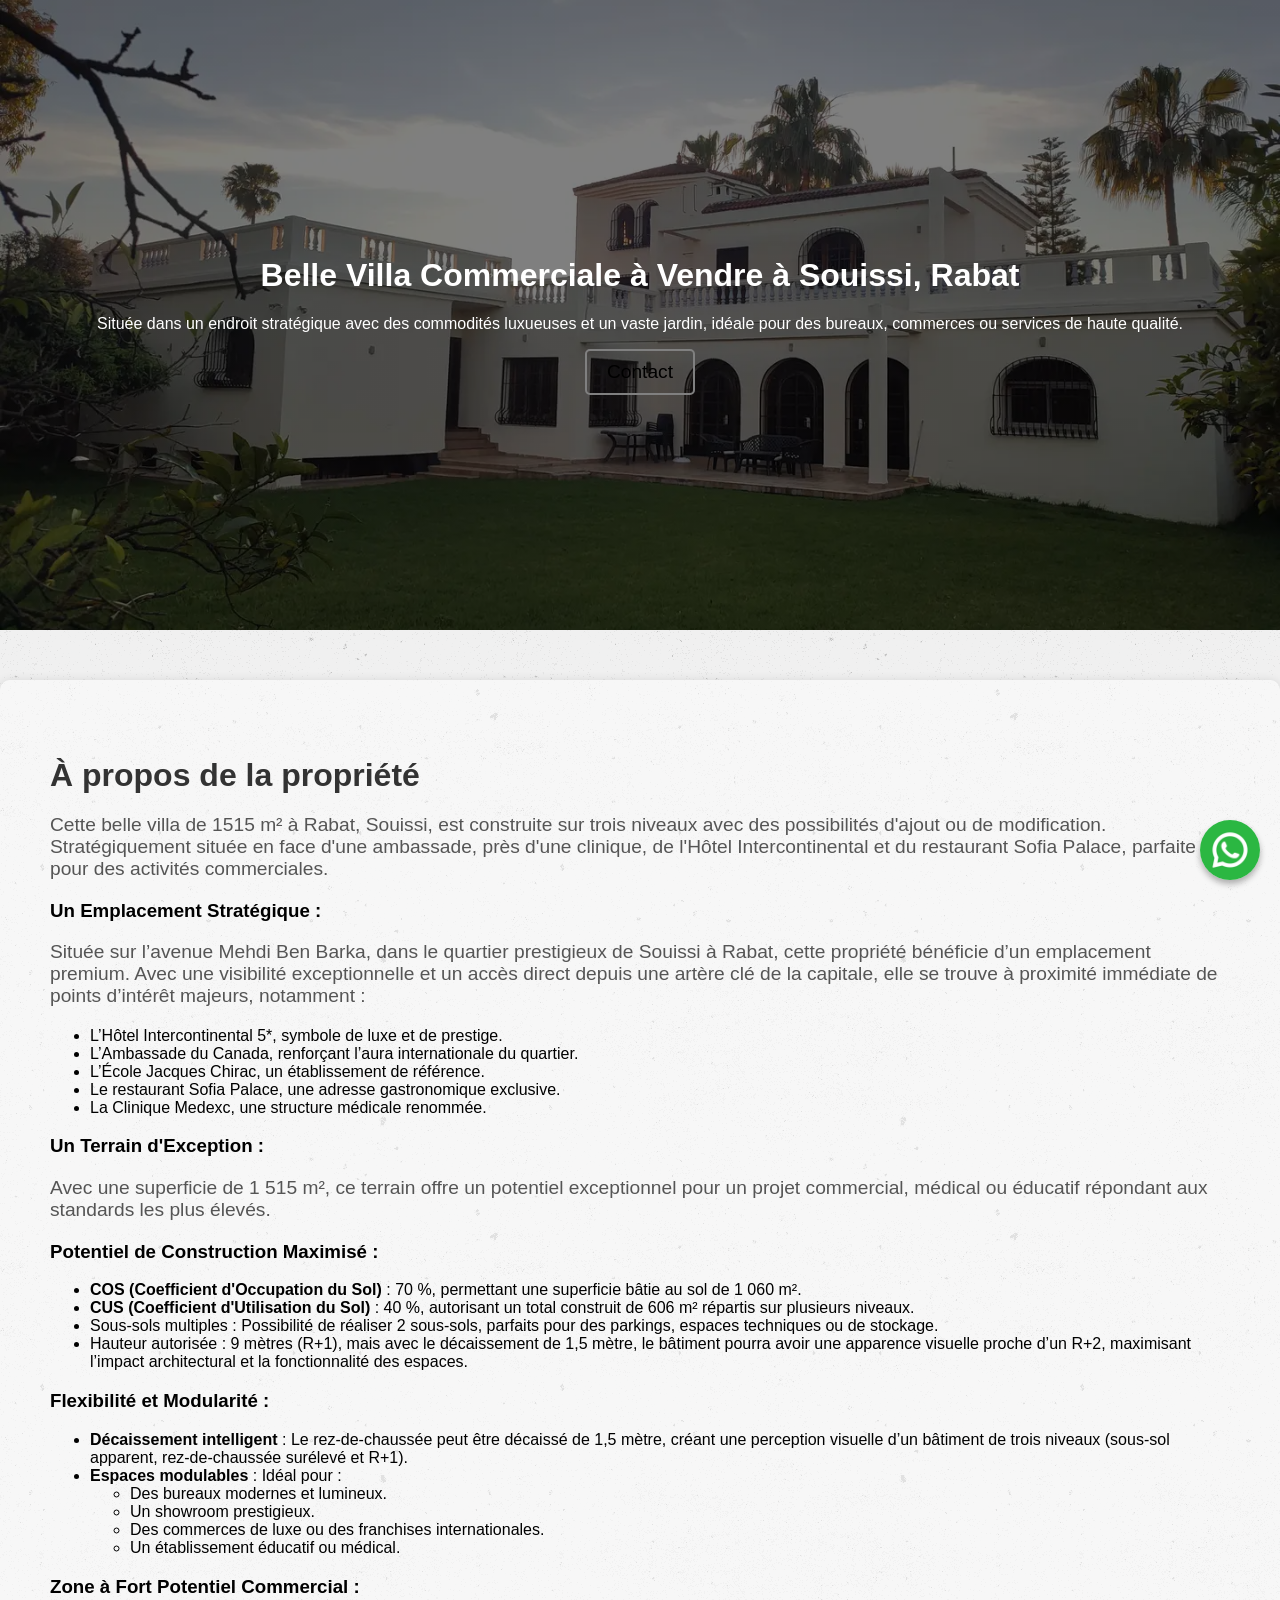
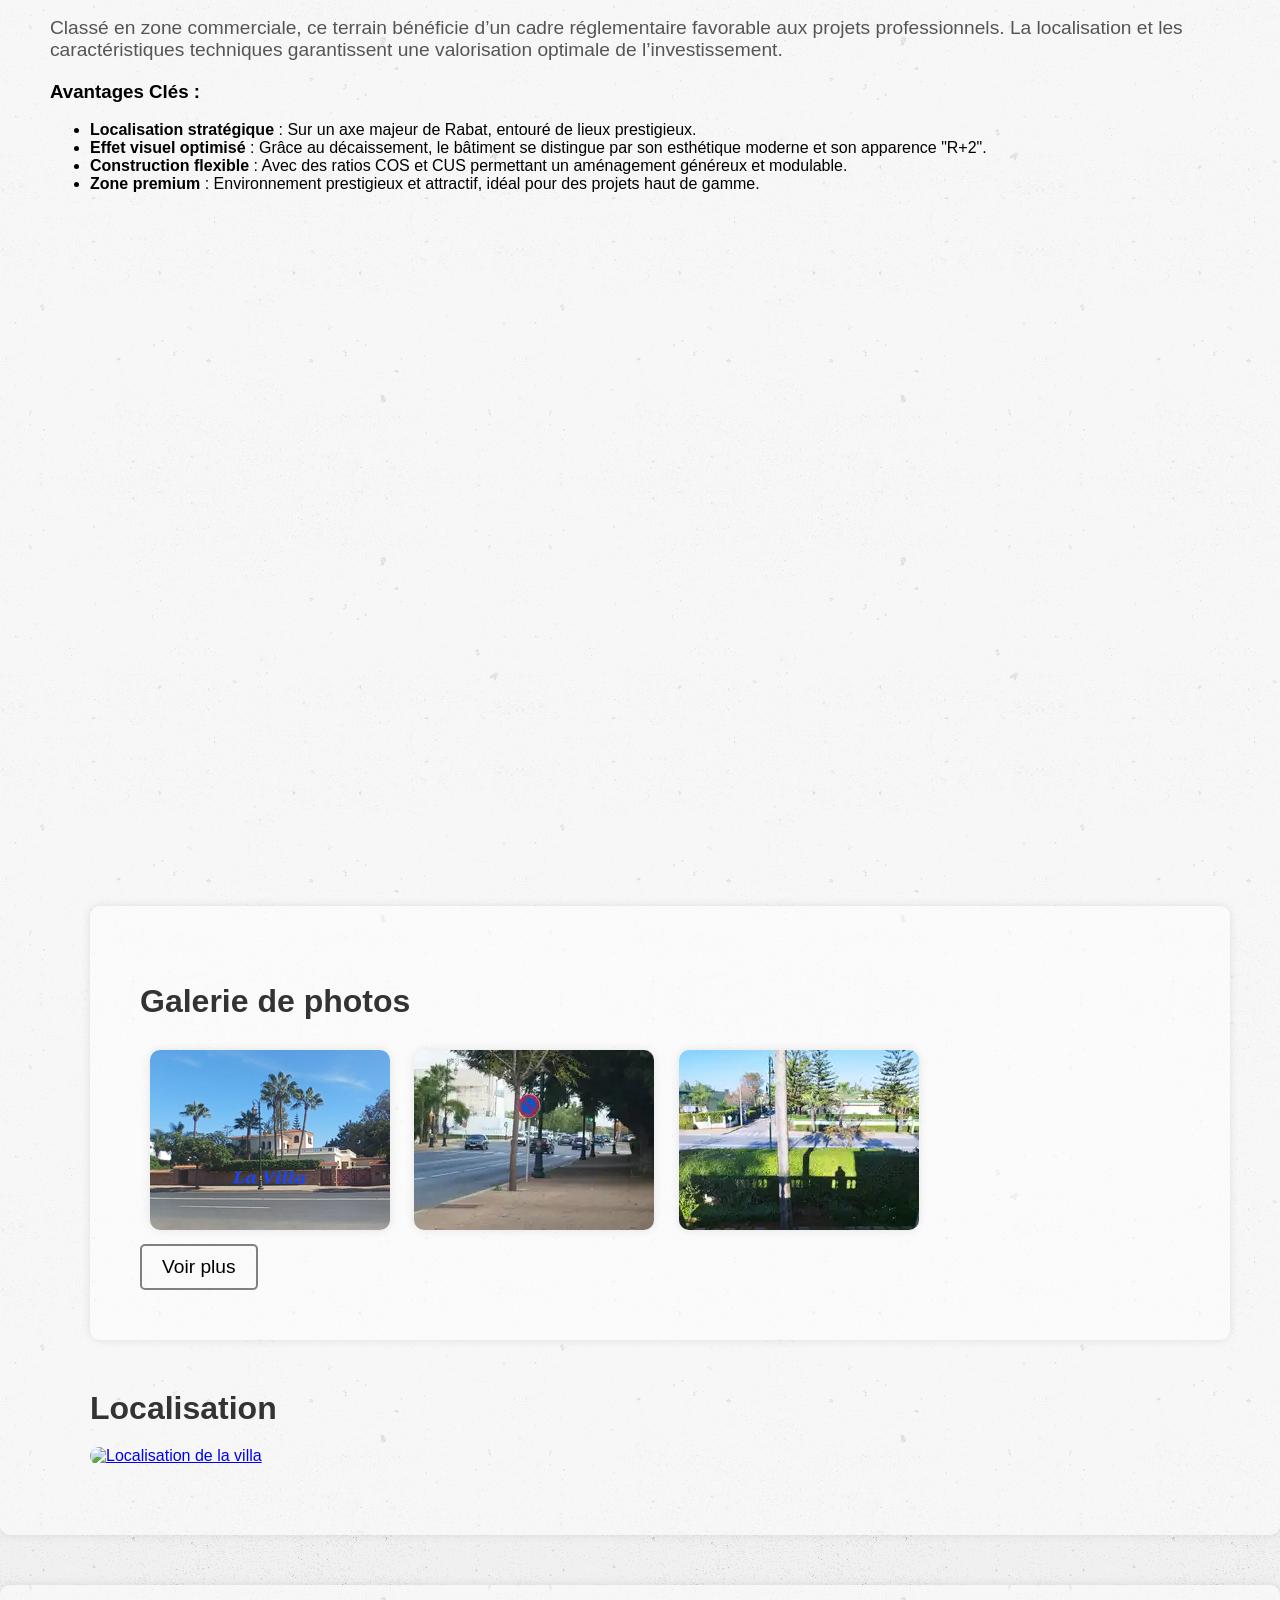
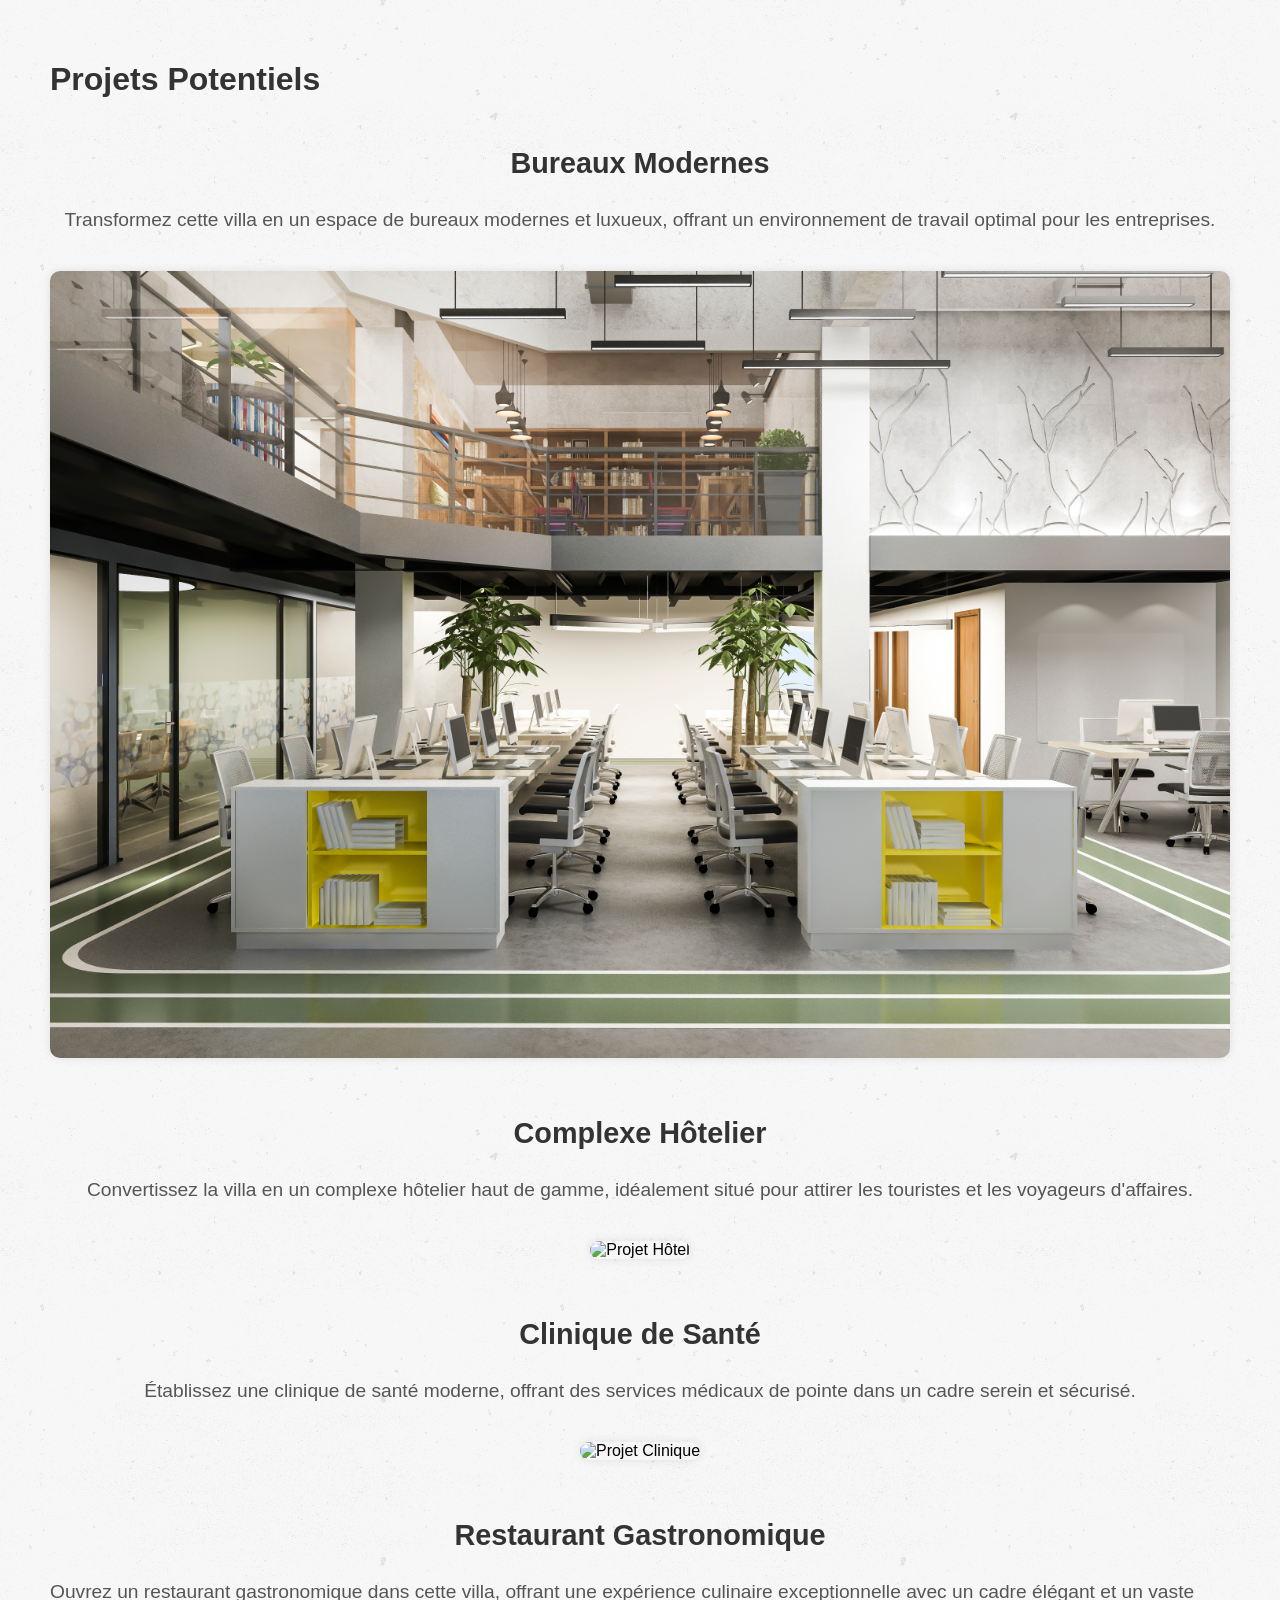
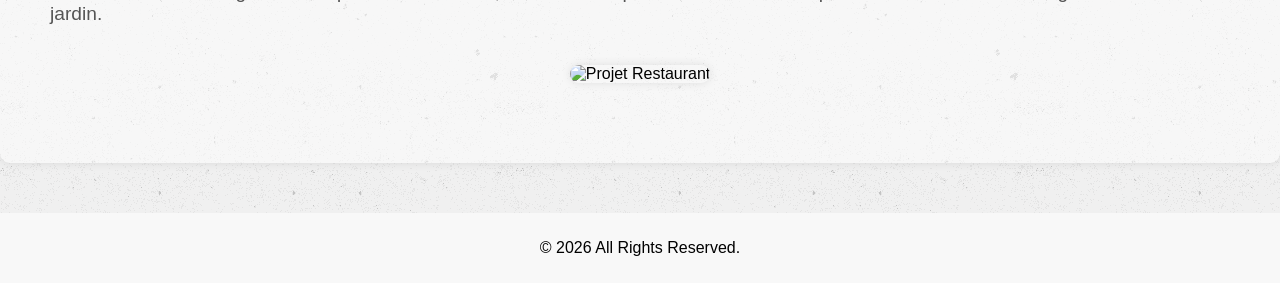
==== index.html @ d60ab320 "Delete GitHubDesktopSetup-x64.exe" ====
<!DOCTYPE html>
<html lang="fr">
<head>
    <meta charset="UTF-8">
    <meta name="viewport" content="width=device-width, initial-scale=1.0">
    <title>Villa Commerciale à Vendre à Souissi, Rabat</title>
    <link rel="preload" href="images/background.webp" as="image">
    <style>
        /* Reset and general styling */
        body, html {
            height: 100%;
            margin: 0;
            padding: 0;
            font-family: 'Arial', sans-serif;
            background-color: #F0F0F0; /* Updated background color */
            background-image: url('images/texture.png'); /* Ensure this path is correct */
            background-repeat: repeat; /* Texture should tile */
            background-attachment: scroll; /* Allows the texture to scroll with the content */
            background-size: auto; /* Maintains the texture's size */
        }

        /* Hero section */
        .hero {
            position: relative;
            height: 70vh;
            background: #cccccc url('images/background.webp') no-repeat center center/cover;
            display: flex;
            justify-content: center;
            align-items: center;
            text-align: center;
            color: white;
        }

        .hero:before {
            content: "";
            position: absolute;
            top: 0; right: 0; bottom: 0; left: 0;
            background: linear-gradient(rgba(0,0,0,0.5), rgba(0,0,0,0.5));
        }

        .hero-content {
            position: relative;
            z-index: 1;
            padding: 20px;
            border-radius: 10px;
        }

        .cta-button {
            padding: 10px 20px;
            font-size: 1.2em;
            color: black;
            background-color: transparent;
            border: 2px solid gray;
            border-radius: 5px;
            cursor: pointer;
            transition: background-color 0.3s, color 0.3s;
        }

        .cta-button:hover {
            background-color: rgba(255, 255, 255, 0.2);
            color: #D1FFBD;
        }

        /* Details and Media sections */
        .details, .media, .projects, .map-container {
            padding: 50px;
            background: rgba(255, 255, 255, 0.5); /* Adjusted to be transparent */
            margin: 50px auto;
            max-width: 1200px;
            border-radius: 10px;
            box-shadow: 0 0 10px rgba(0, 0, 0, 0.1);
        }

        .details h2, .media h2, .projects h2, .map-container h2 {
            font-size: 2em;
            margin-bottom: 20px;
            color: #333;
        }

        .details p, .media p, .projects p {
            font-size: 1.2em;
            margin-bottom: 20px;
            color: #555;
        }

        .image-gallery img, .map-container img {
            max-width: 100%;
            height: auto;
            border-radius: 10px;
            margin: 10px;
            box-shadow: 0 0 10px rgba(0, 0, 0, 0.1);
        }

        .project {
            display: flex;
            flex-direction: column;
            align-items: center;
            margin-bottom: 30px;
        }

        .project img {
            max-width: 100%;
            height: auto;
            border-radius: 10px;
            margin-top: 20px;
            box-shadow: 0 0 10px rgba(0, 0, 0, 0.1);
        }

        .project h3 {
            font-size: 1.8em;
            margin-bottom: 10px;
            color: #333;
        }

        .project p {
            font-size: 1.2em;
            color: #555;
        }

        .whatsapp-icon {
            position: fixed;
            bottom: 20px;
            right: 20px;
            width: 60px;
            height: 60px;
            z-index: 3;
            cursor: pointer;
        }

        .whatsapp-icon img {
            width: 100%;
            height: 100%;
            border-radius: 50%;
            box-shadow: 0px 4px 6px rgba(0, 0, 0, 0.3);
        }

        .whatsapp-icon img:hover {
            box-shadow: 0px 6px 8px rgba(0, 0, 0, 0.5);
        }

        .map-container {
            text-align: center;
            margin: 0 auto;
            max-width: 100%;
        }

        .map-container img {
            display: block;
            width: 100%;
            max-width: 1200px;
            height: auto;
            border-radius: 10px;
        }

        .map-container h2 {
            margin-bottom: 10px;
        }
    </style>
</head>
<body>
    <div class="hero">
        <div class="hero-content">
            <h1>Belle Villa Commerciale à Vendre à Souissi, Rabat</h1>
            <p>Située dans un endroit stratégique avec des commodités luxueuses et un vaste jardin, idéale pour des bureaux, commerces ou services de haute qualité.</p>
            <button class="cta-button" onclick="window.location.href='contact.html'">Contact</button>
        </div>
    </div>
    <div class="details">
        <h2>À propos de la propriété</h2>
        <p>Cette belle villa de 1515 m² à Rabat, Souissi, est construite sur trois niveaux avec des possibilités d'ajout ou de modification. Stratégiquement située en face d'une ambassade, près d'une clinique, de l'Hôtel Intercontinental et du restaurant Sofia Palace, parfaite pour des activités commerciales.</p>

<h3>Un Emplacement Stratégique :</h3>
<p>Située sur l’avenue Mehdi Ben Barka, dans le quartier prestigieux de Souissi à Rabat, cette propriété bénéficie d’un emplacement premium. Avec une visibilité exceptionnelle et un accès direct depuis une artère clé de la capitale, elle se trouve à proximité immédiate de points d’intérêt majeurs, notamment :</p>
<ul>
    <li>L’Hôtel Intercontinental 5*, symbole de luxe et de prestige.</li>
    <li>L’Ambassade du Canada, renforçant l’aura internationale du quartier.</li>
    <li>L’École Jacques Chirac, un établissement de référence.</li>
    <li>Le restaurant Sofia Palace, une adresse gastronomique exclusive.</li>
    <li>La Clinique Medexc, une structure médicale renommée.</li>
</ul>

<h3>Un Terrain d'Exception :</h3>
<p>Avec une superficie de 1 515 m², ce terrain offre un potentiel exceptionnel pour un projet commercial, médical ou éducatif répondant aux standards les plus élevés.</p>

<h3>Potentiel de Construction Maximisé :</h3>
<ul>
    <li><strong>COS (Coefficient d'Occupation du Sol)</strong> : 70 %, permettant une superficie bâtie au sol de 1 060 m².</li>
    <li><strong>CUS (Coefficient d'Utilisation du Sol)</strong> : 40 %, autorisant un total construit de 606 m² répartis sur plusieurs niveaux.</li>
    <li>Sous-sols multiples : Possibilité de réaliser 2 sous-sols, parfaits pour des parkings, espaces techniques ou de stockage.</li>
    <li>Hauteur autorisée : 9 mètres (R+1), mais avec le décaissement de 1,5 mètre, le bâtiment pourra avoir une apparence visuelle proche d’un R+2, maximisant l’impact architectural et la fonctionnalité des espaces.</li>
</ul>

<h3>Flexibilité et Modularité :</h3>
<ul>
    <li><strong>Décaissement intelligent</strong> : Le rez-de-chaussée peut être décaissé de 1,5 mètre, créant une perception visuelle d’un bâtiment de trois niveaux (sous-sol apparent, rez-de-chaussée surélevé et R+1).</li>
    <li><strong>Espaces modulables</strong> : Idéal pour :
        <ul>
            <li>Des bureaux modernes et lumineux.</li>
            <li>Un showroom prestigieux.</li>
            <li>Des commerces de luxe ou des franchises internationales.</li>
            <li>Un établissement éducatif ou médical.</li>
        </ul>
    </li>
</ul>

<h3>Zone à Fort Potentiel Commercial :</h3>
<p>Classé en zone commerciale, ce terrain bénéficie d’un cadre réglementaire favorable aux projets professionnels. La localisation et les caractéristiques techniques garantissent une valorisation optimale de l’investissement.</p>

<h3>Avantages Clés :</h3>
<ul>
    <li><strong>Localisation stratégique</strong> : Sur un axe majeur de Rabat, entouré de lieux prestigieux.</li>
    <li><strong>Effet visuel optimisé</strong> : Grâce au décaissement, le bâtiment se distingue par son esthétique moderne et son apparence "R+2".</li>
    <li><strong>Construction flexible</strong> : Avec des ratios COS et CUS permettant un aménagement généreux et modulable.</li>
    <li><strong>Zone premium</strong> : Environnement prestigieux et attractif, idéal pour des projets haut de gamme.</li>
    <H1></H1>

    <div style="position: relative; padding-bottom: 56.25%; height: 0; overflow: hidden;">
        <iframe src="https://www.youtube.com/embed/JwhuSSPNiB0" 
                style="position: absolute; top: 0; left: 0; width: 100%; height: 100%;" 
                frameborder="0" 
                allow="accelerometer; autoplay; clipboard-write; encrypted-media; gyroscope; picture-in-picture" 
                allowfullscreen>
        </iframe>
    </div>
    
    <div class="media">
        <h2>Galerie de photos</h2>
        <div class="image-gallery">
            <img src="images/image1.webp" alt="Villa Image 1">
            <img src="images/image2.webp" alt="Villa Image 2">
            <img src="images/image3.webp" alt="Villa Image 3">
        </div>
        <button class="cta-button" onclick="window.location.href='images.html'">Voir plus</button>
    </div>
    <!-- New Map Container -->
    <h2>Localisation</h2>
    <a href="https://maps.app.goo.gl/uHh7BEkEJcPuYiQq9" target="_blank" rel="noopener noreferrer">
        <img src="images/map.gif" alt="Localisation de la villa" style="display: block; width: 100%; max-width: 1200px; height: auto; border-radius: 10px; margin: 20px auto;">
    </a>
    </div>
    <div class="projects">
        <h2>Projets Potentiels</h2>
        <div class="project">
            <h3>Bureaux Modernes</h3>
            <p>Transformez cette villa en un espace de bureaux modernes et luxueux, offrant un environnement de travail optimal pour les entreprises.</p>
            <img src="images/office.jpg" alt="Projet Bureau">
        </div>
        <div class="project">
            <h3>Complexe Hôtelier</h3>
            <p>Convertissez la villa en un complexe hôtelier haut de gamme, idéalement situé pour attirer les touristes et les voyageurs d'affaires.</p>
            <img src="images/hotel.jpg" alt="Projet Hôtel">
        </div>
        <div class="project">
            <h3>Clinique de Santé</h3>
            <p>Établissez une clinique de santé moderne, offrant des services médicaux de pointe dans un cadre serein et sécurisé.</p>
            <img src="images/clinic.jpg" alt="Projet Clinique">
        </div>
        <div class="project">
            <h3>Restaurant Gastronomique</h3>
            <p>Ouvrez un restaurant gastronomique dans cette villa, offrant une expérience culinaire exceptionnelle avec un cadre élégant et un vaste jardin.</p>
            <img src="images/restaurant.jpg" alt="Projet Restaurant">
        </div>
    </div>

    <footer style="text-align: center; padding: 10px; background-color: #f8f8f8;">
        <p>&copy; <span id="year"></span> All Rights Reserved.</p>
        <script>
          document.getElementById('year').textContent = new Date().getFullYear();
        </script>
      </footer>

      <a href="https://wa.me/212661247505" target="_blank" class="whatsapp-icon">
        <img src="images/whatsapp.webp" alt="WhatsApp">
    </a>
      
</body>
</html>
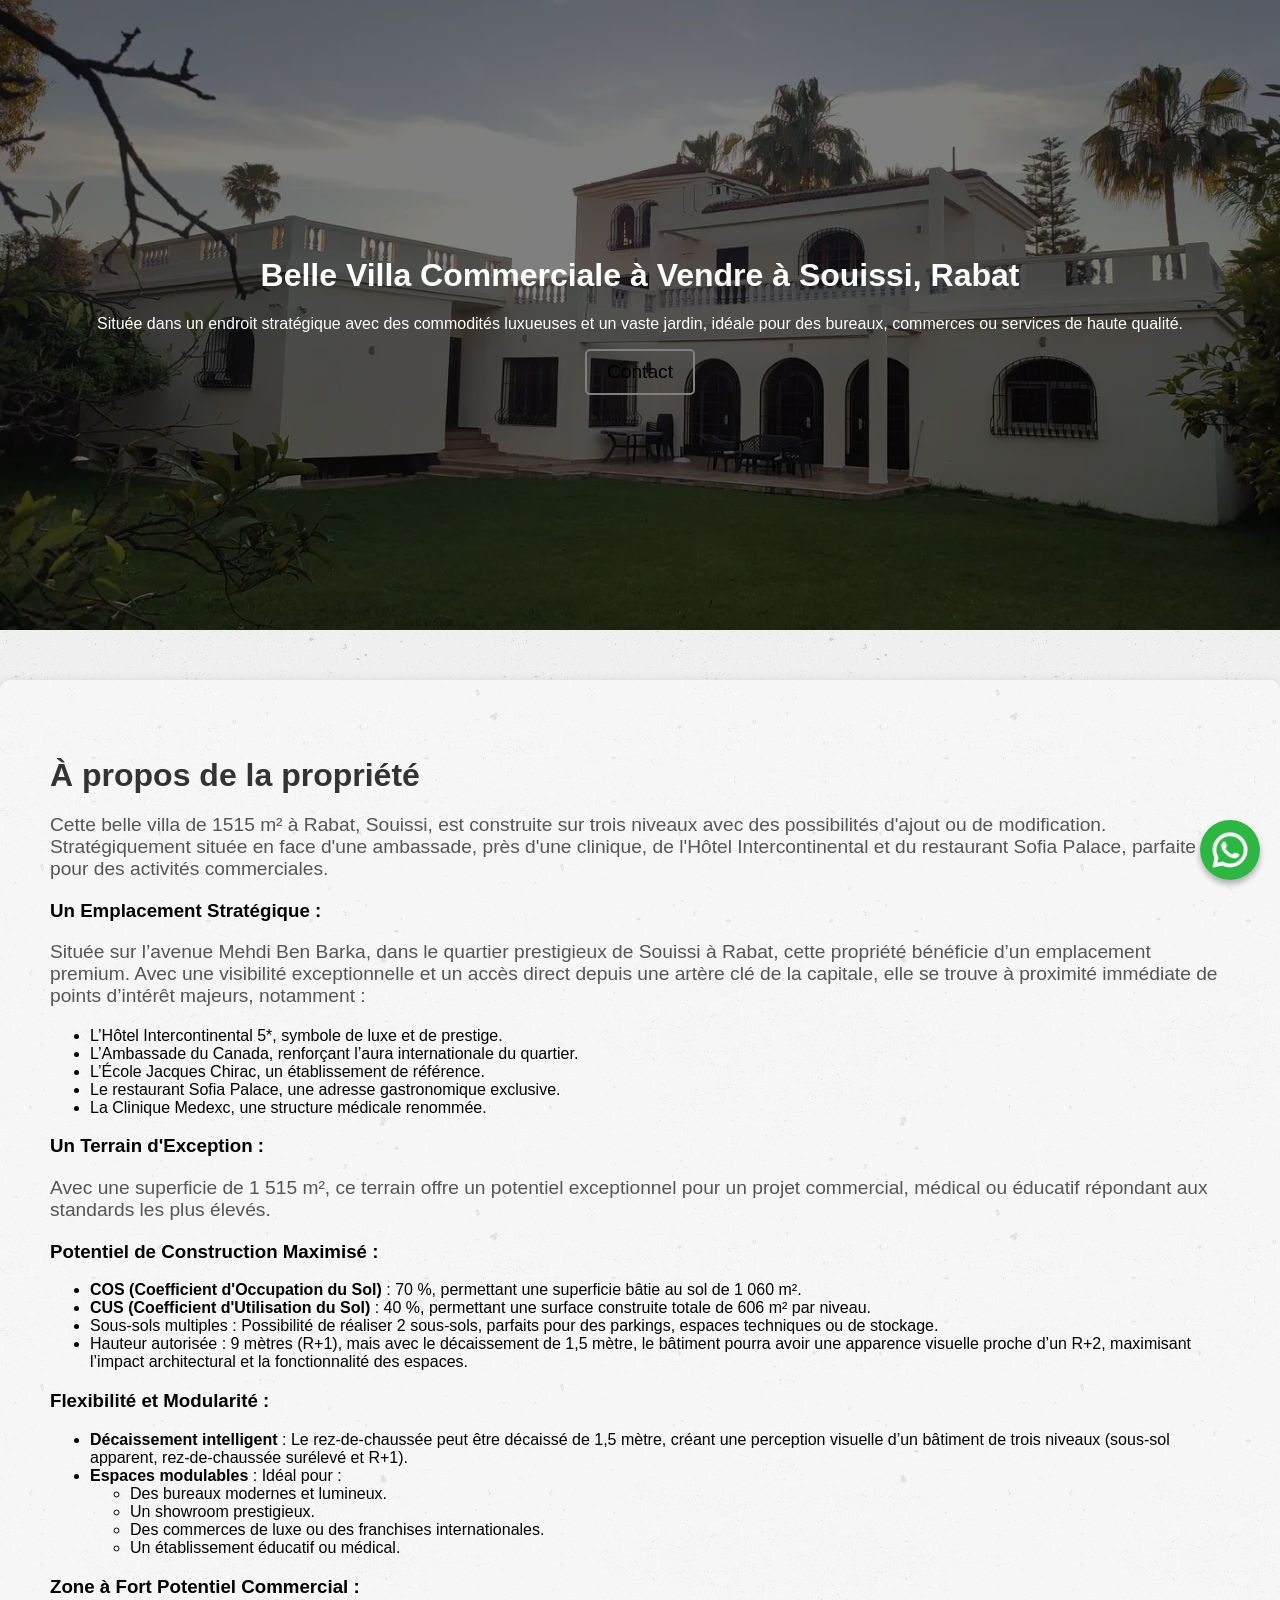
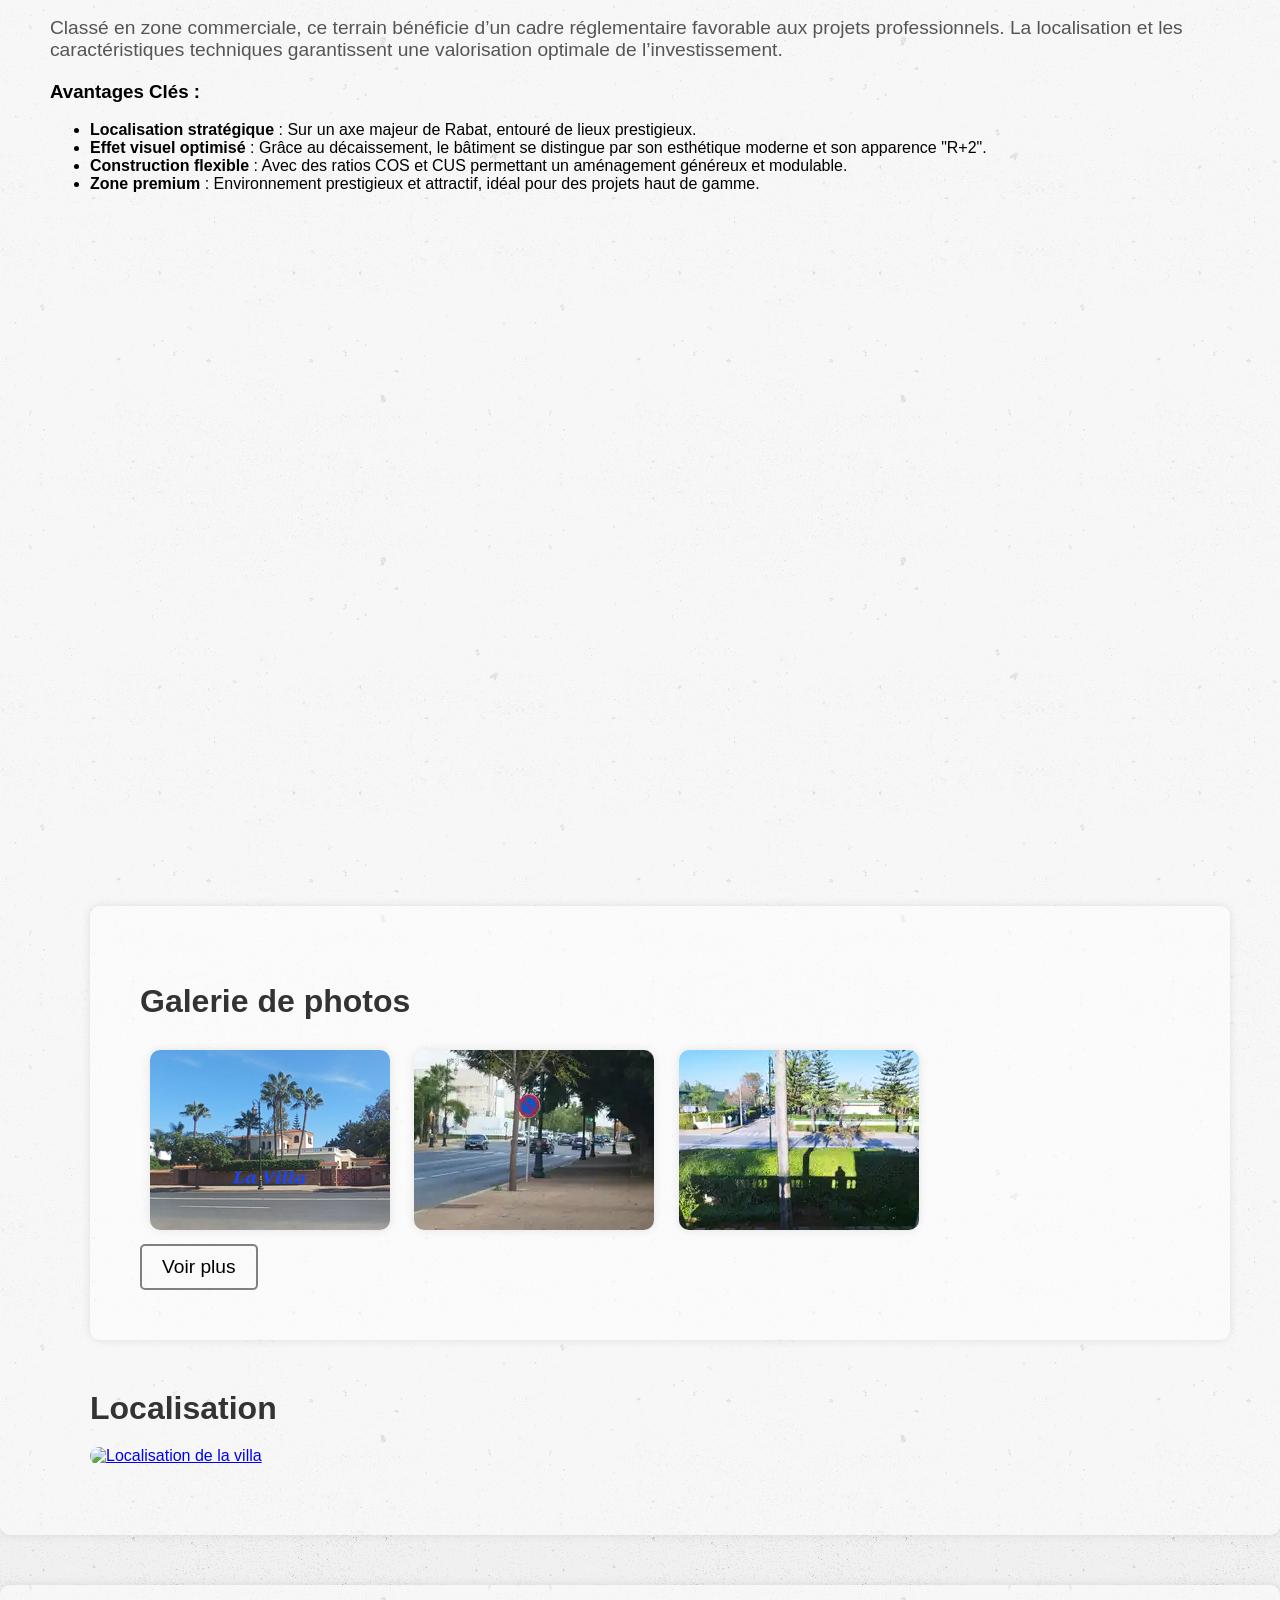
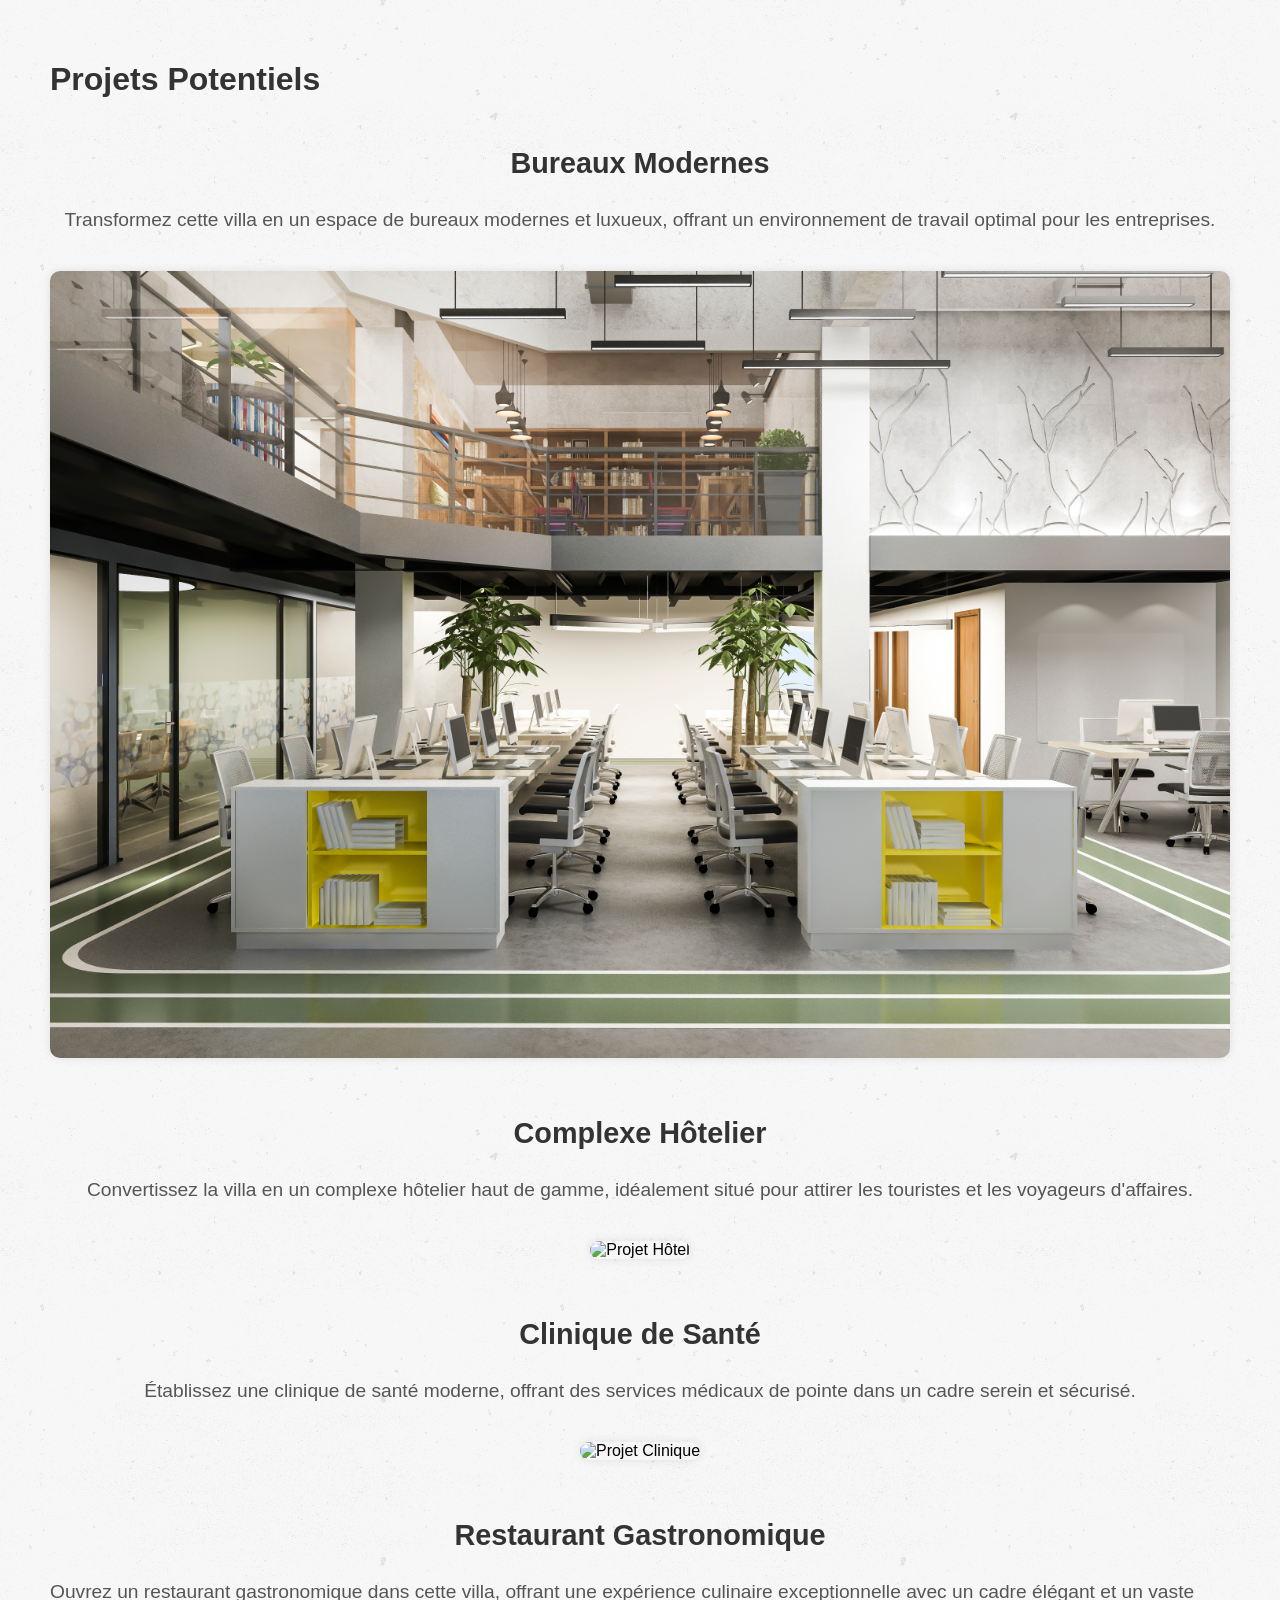
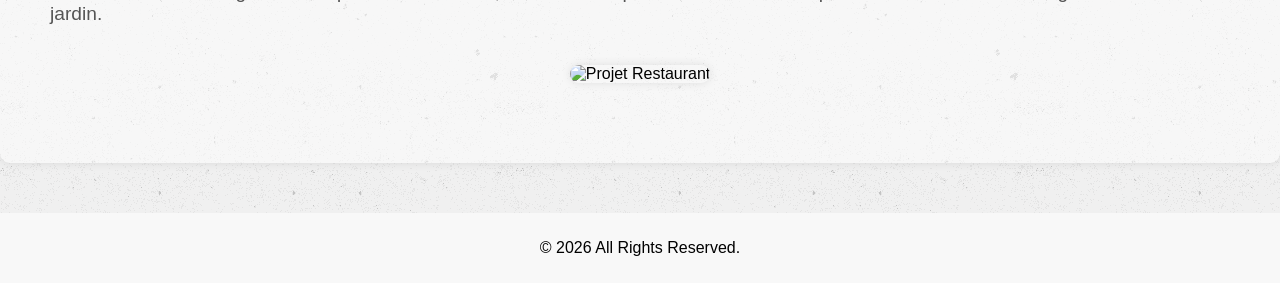
==== commit 1a2f268a: "Add files via upload" ====
--- a/index.html
+++ b/index.html
@@ -185,7 +185,7 @@
 <h3>Potentiel de Construction Maximisé :</h3>
 <ul>
     <li><strong>COS (Coefficient d'Occupation du Sol)</strong> : 70 %, permettant une superficie bâtie au sol de 1 060 m².</li>
-    <li><strong>CUS (Coefficient d'Utilisation du Sol)</strong> : 40 %, autorisant un total construit de 606 m² répartis sur plusieurs niveaux.</li>
+    <li><strong>CUS (Coefficient d'Utilisation du Sol)</strong> : 40 %, permettant une surface construite totale de 606 m² par niveau.</li>
     <li>Sous-sols multiples : Possibilité de réaliser 2 sous-sols, parfaits pour des parkings, espaces techniques ou de stockage.</li>
     <li>Hauteur autorisée : 9 mètres (R+1), mais avec le décaissement de 1,5 mètre, le bâtiment pourra avoir une apparence visuelle proche d’un R+2, maximisant l’impact architectural et la fonctionnalité des espaces.</li>
 </ul>
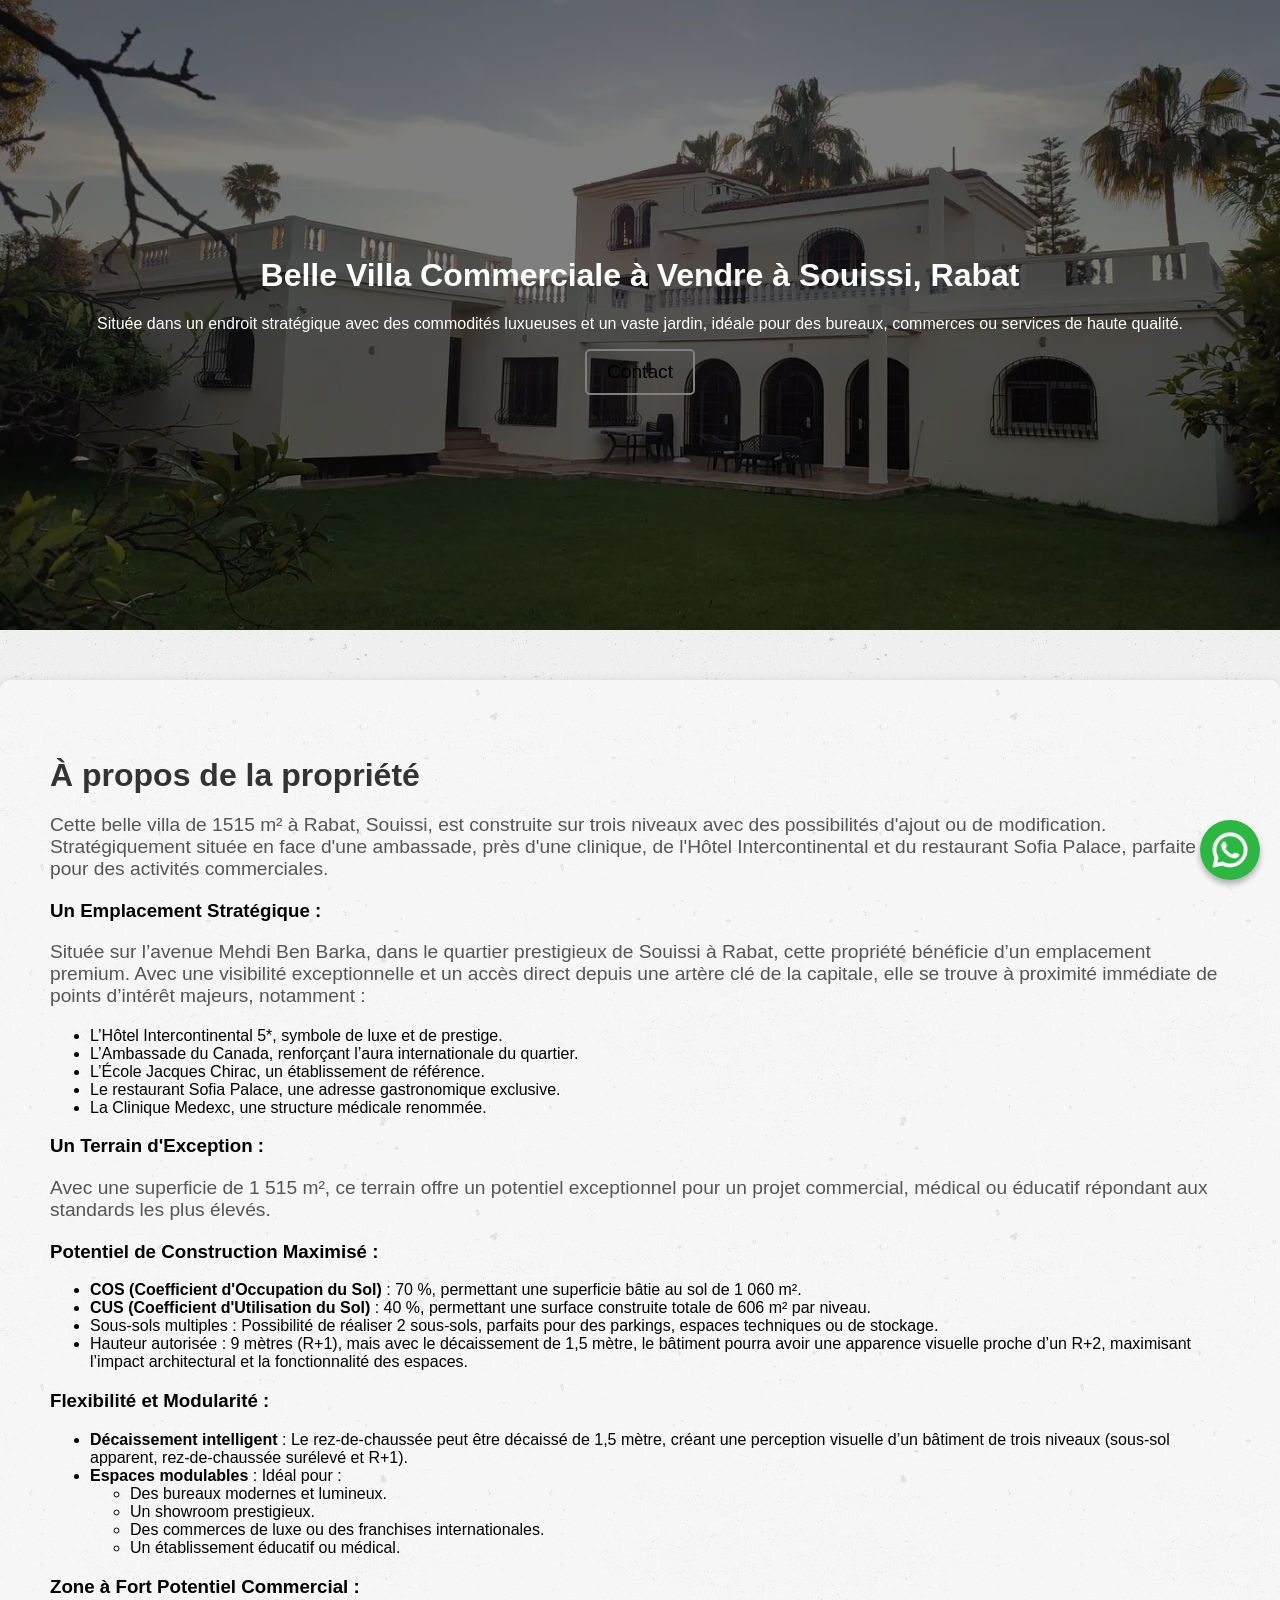
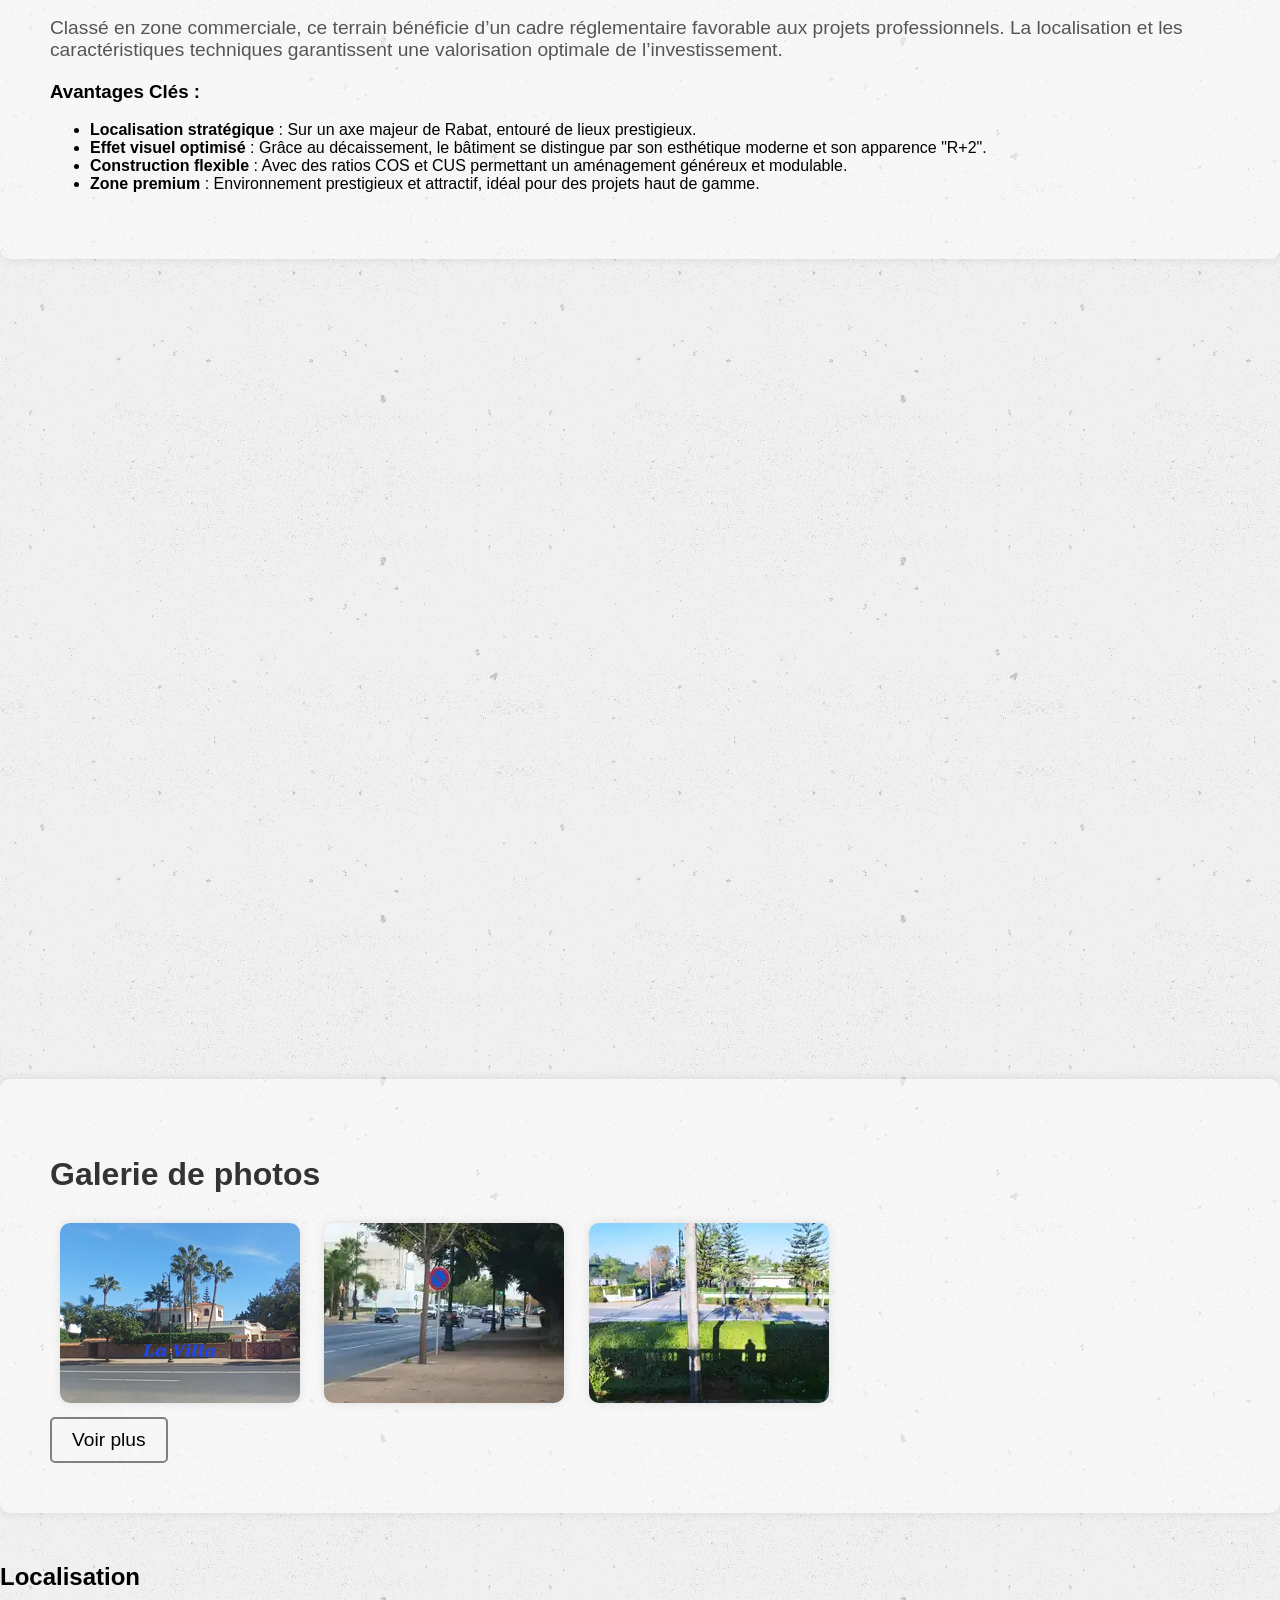
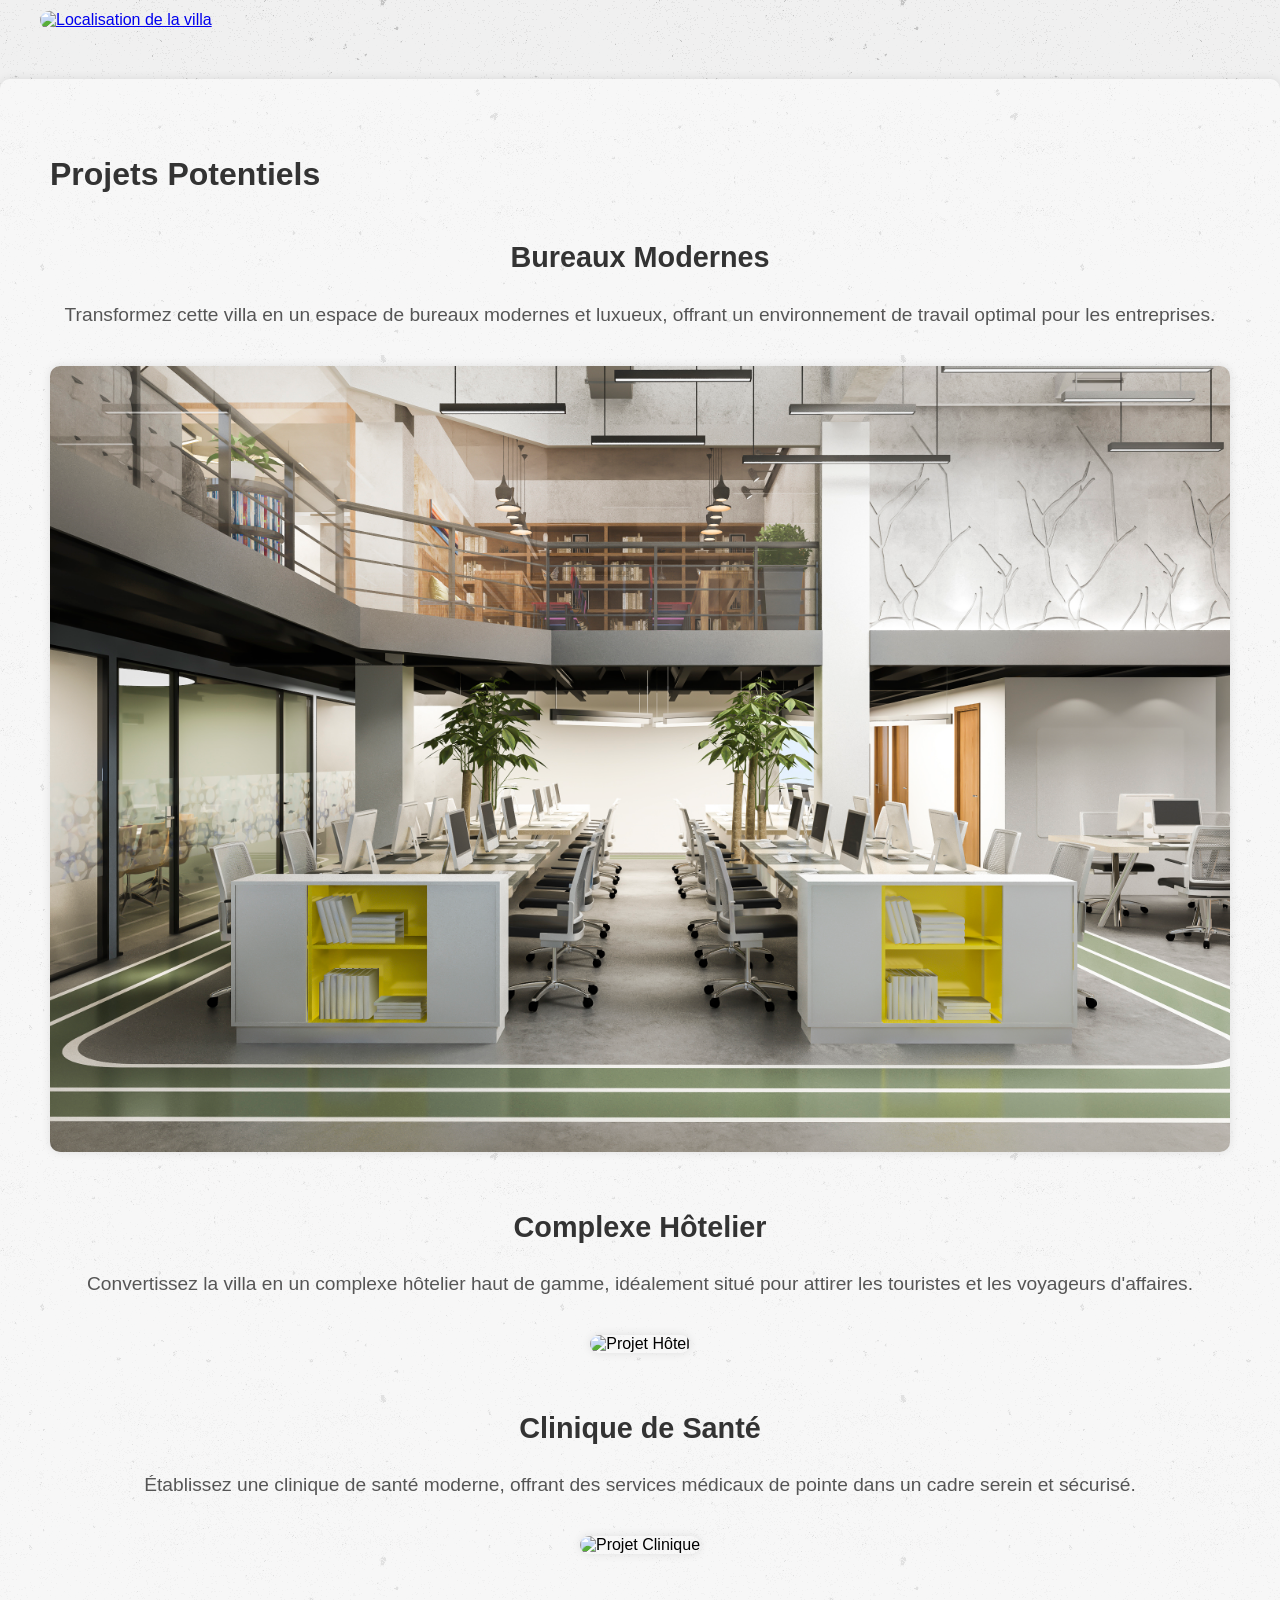
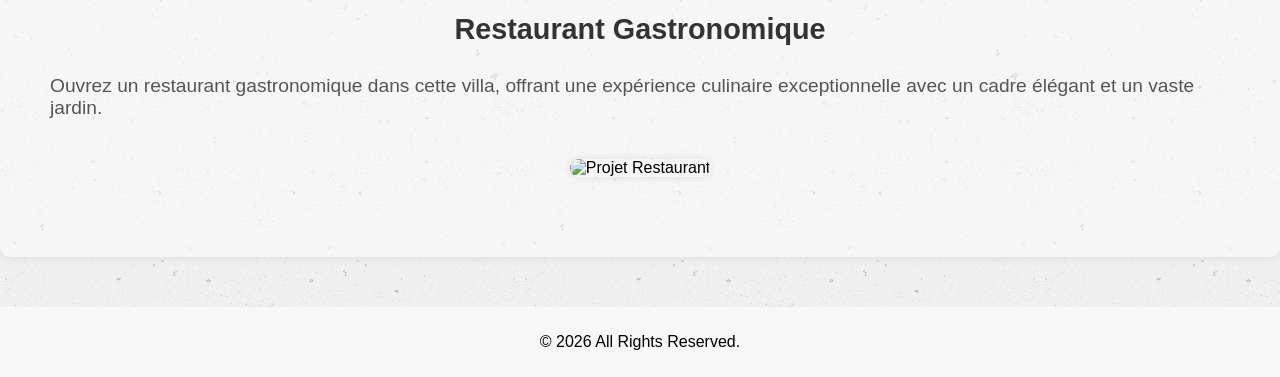
==== commit da0f486f: "Fix HTML structure, add Netlify config, add unlisted confidential dossier, remove stray copies Co-Au" ====
--- a/index.html
+++ b/index.html
@@ -212,7 +212,8 @@
     <li><strong>Effet visuel optimisé</strong> : Grâce au décaissement, le bâtiment se distingue par son esthétique moderne et son apparence "R+2".</li>
     <li><strong>Construction flexible</strong> : Avec des ratios COS et CUS permettant un aménagement généreux et modulable.</li>
     <li><strong>Zone premium</strong> : Environnement prestigieux et attractif, idéal pour des projets haut de gamme.</li>
-    <H1></H1>
+</ul>
+</div>
 
     <div style="position: relative; padding-bottom: 56.25%; height: 0; overflow: hidden;">
         <iframe src="https://www.youtube.com/embed/JwhuSSPNiB0" 
@@ -237,7 +238,6 @@
     <a href="https://maps.app.goo.gl/uHh7BEkEJcPuYiQq9" target="_blank" rel="noopener noreferrer">
         <img src="images/map.gif" alt="Localisation de la villa" style="display: block; width: 100%; max-width: 1200px; height: auto; border-radius: 10px; margin: 20px auto;">
     </a>
-    </div>
     <div class="projects">
         <h2>Projets Potentiels</h2>
         <div class="project">
@@ -269,7 +269,7 @@
         </script>
       </footer>
 
-      <a href="https://wa.me/212661247505" target="_blank" class="whatsapp-icon">
+      <a href="https://wa.me/212661247505" target="_blank" rel="noopener noreferrer" class="whatsapp-icon">
         <img src="images/whatsapp.webp" alt="WhatsApp">
     </a>
       
